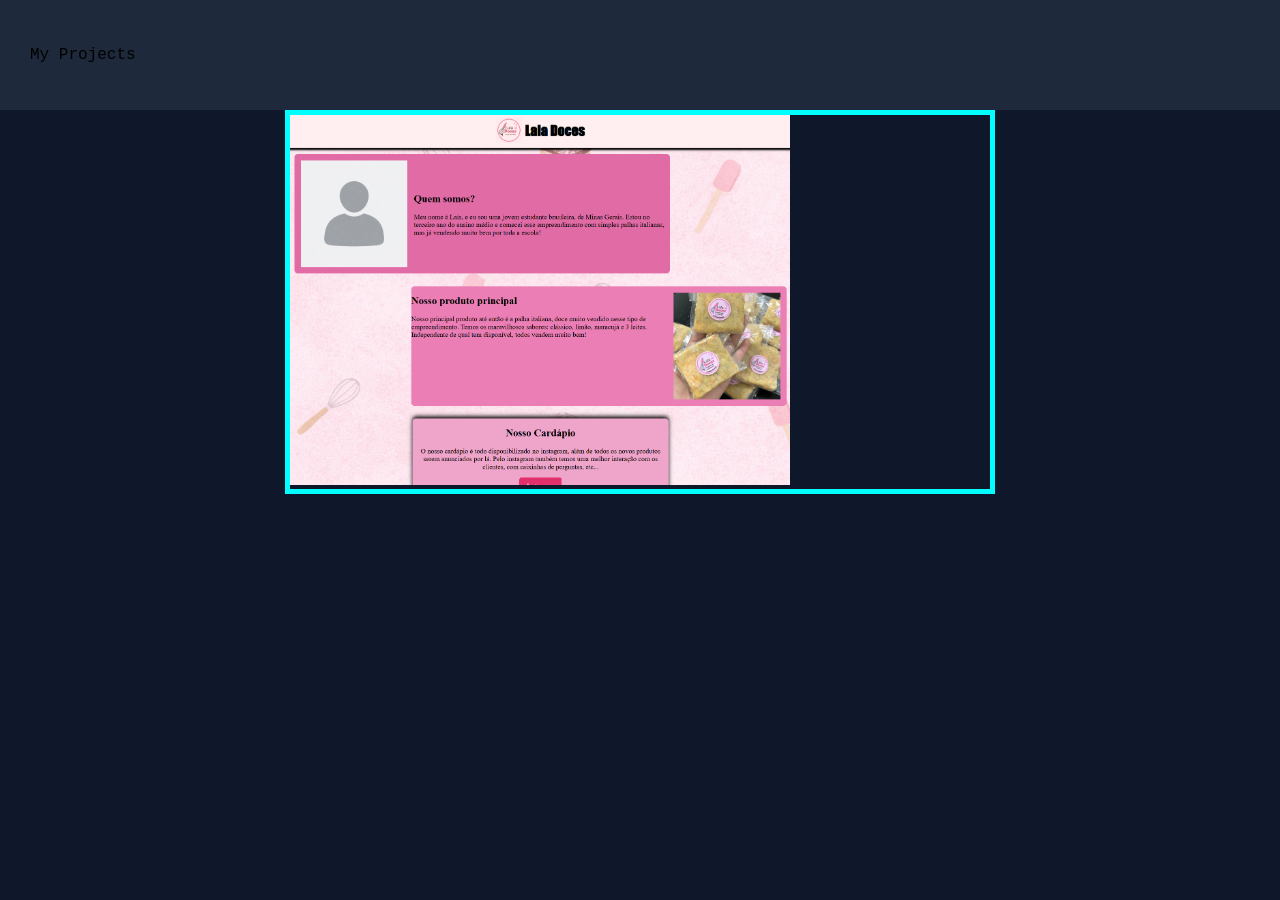
==== projects/index.html @ 5ab9f126 "I started adding the projects page." ====
<!DOCTYPE html>
<html lang="en">
<head>
    <meta charset="UTF-8">
    <meta name="viewport" content="width=device-width, initial-scale=1.0">
    <title>Projects</title>
    <link rel="stylesheet" href="styles.css">
</head>
<body>
    <div class="header">
        <p>My Projects</p>
    </div>
    <!-- Projects -->
    <div class="projects">
        <div class="landingpage">
            <img class="lalalanding" alt="Landing Page Photo" src="../images/landingpagelala.png">
        </div>
    </div>
</body>
</html>
---- projects/styles.css ----
body{
    margin: 0px;
    background-color: #0f172a;
}
/* Header */
.header{
    background-color: #1e293b;
    padding: 30px;
    display: flex;
    font-family: "Courier New", monospace;
}
/* Projects */
.landingpage{
    max-width: 700px;
    border: 5px solid cyan;
    margin-left: auto;
    margin-right: auto;
}
.lalalanding{
    height: auto;
    width: 500px;
}
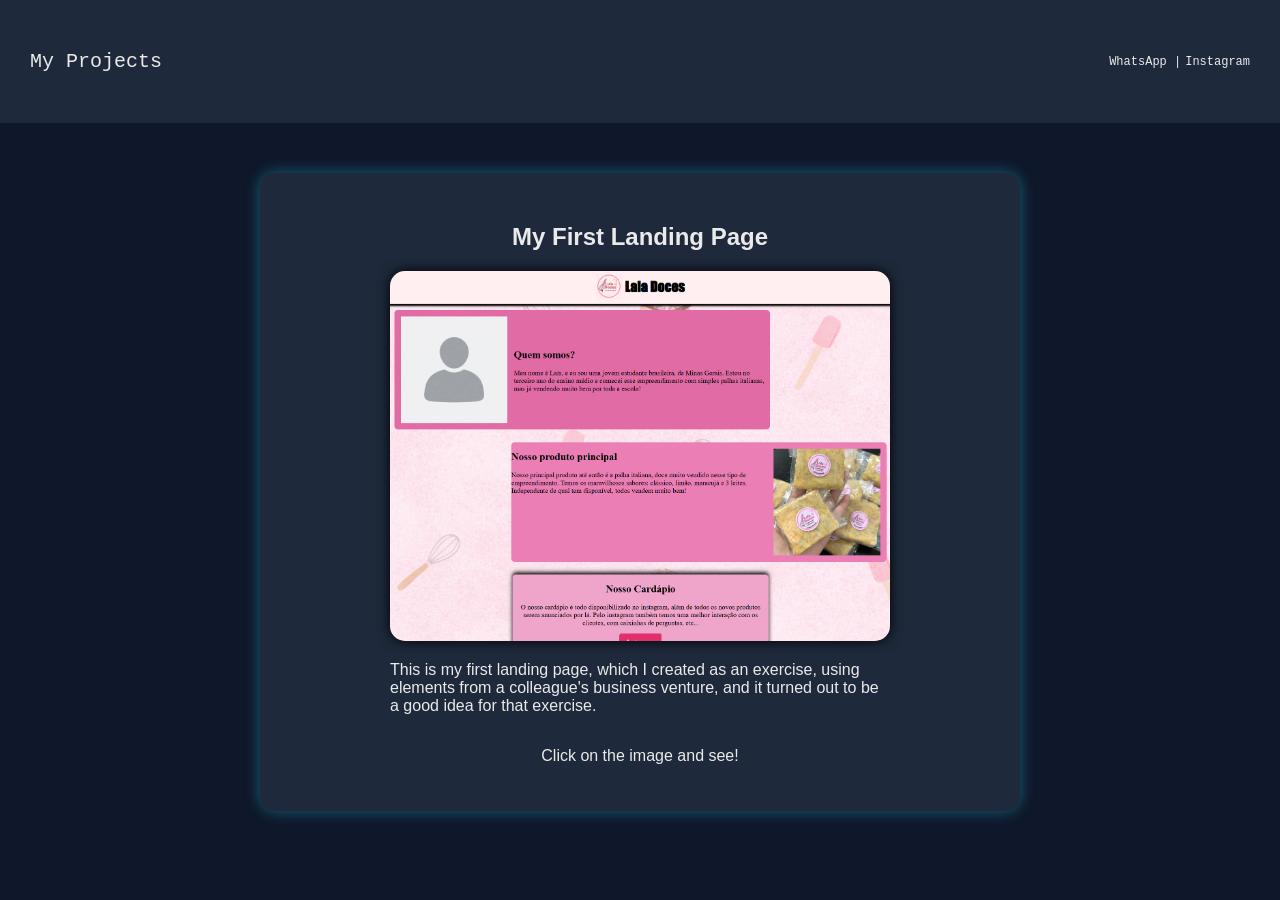
==== commit 735a45d2: "I improved the new page and added a few things. I added a project to the new "projects" page and sty" ====
--- a/projects/index.html
+++ b/projects/index.html
@@ -9,11 +9,26 @@
 <body>
     <div class="header">
         <p>My Projects</p>
+        <a class="whats" target="_blank" rel="noreferrer" href="https://wa.me/553193349400">WhatsApp |</a>
+        <a class="insta" target="_blank" rel="noreferrer" href="https://www.instagram.com/matheusferr2?igsh=MXhxN3h4N3FkemVsbg==">Instagram</a>
     </div>
     <!-- Projects -->
     <div class="projects">
         <div class="landingpage">
-            <img class="lalalanding" alt="Landing Page Photo" src="../images/landingpagelala.png">
+            <div class="landingpagetitle">
+                <h2>My First Landing Page</h2>
+            </div>
+            <div class="landingpageimg">
+                <a target="_blank" rel="noreferrer" href="https://matheus-developer07.github.io/landing-page.exercise/">
+                    <img class="lalalanding" alt="Landing Page Photo" src="../images/landingpagelala.png">
+                </a>
+            </div>
+            <div class="landingpagetitle">
+                <p class="landingpagetxt">This is my first landing page, which I created as an exercise, using elements from a colleague's business venture, and it turned out to be a good idea for that exercise.</p>
+            </div>
+            <div class="landingpagetitle">
+                <p>Click on the image and see!</p>
+            </div>
         </div>
     </div>
 </body>
--- a/projects/styles.css
+++ b/projects/styles.css
@@ -8,15 +8,50 @@
     padding: 30px;
     display: flex;
     font-family: "Courier New", monospace;
+    color: rgb(235, 234, 234);
+    font-size: 20px;
+    align-items: center;
+}
+.whats{
+    text-decoration: none;
+    color: rgb(235, 234, 234);
+    font-size: 12px;
+    margin-left: auto;
+}
+.insta{
+    text-decoration: none;
+    color: rgb(235, 234, 234);
+    font-size: 12px;
+    margin-left: 4px;
 }
 /* Projects */
 .landingpage{
     max-width: 700px;
-    border: 5px solid cyan;
     margin-left: auto;
     margin-right: auto;
+    box-shadow: 0px 0px 15px rgba(34, 211, 238, 0.4);
+    margin-top: 50px;
+    padding: 30px;
+    border-radius: 15px;
+    font-family: Verdana, sans-serif;
+    background-color: #1e293b;
 }
 .lalalanding{
     height: auto;
     width: 500px;
+    border-radius: 15px;
+    box-shadow: 0px 0px 13px black;
+}
+.landingpageimg{
+    display: flex;
+    justify-content: center;
+}
+.landingpagetitle{
+    display: flex;
+    justify-content: center;
+    color: rgb(235, 234, 234);
+}
+.landingpagetxt{
+    color: rgb(235, 234, 234);
+    max-width: 500px;
 }
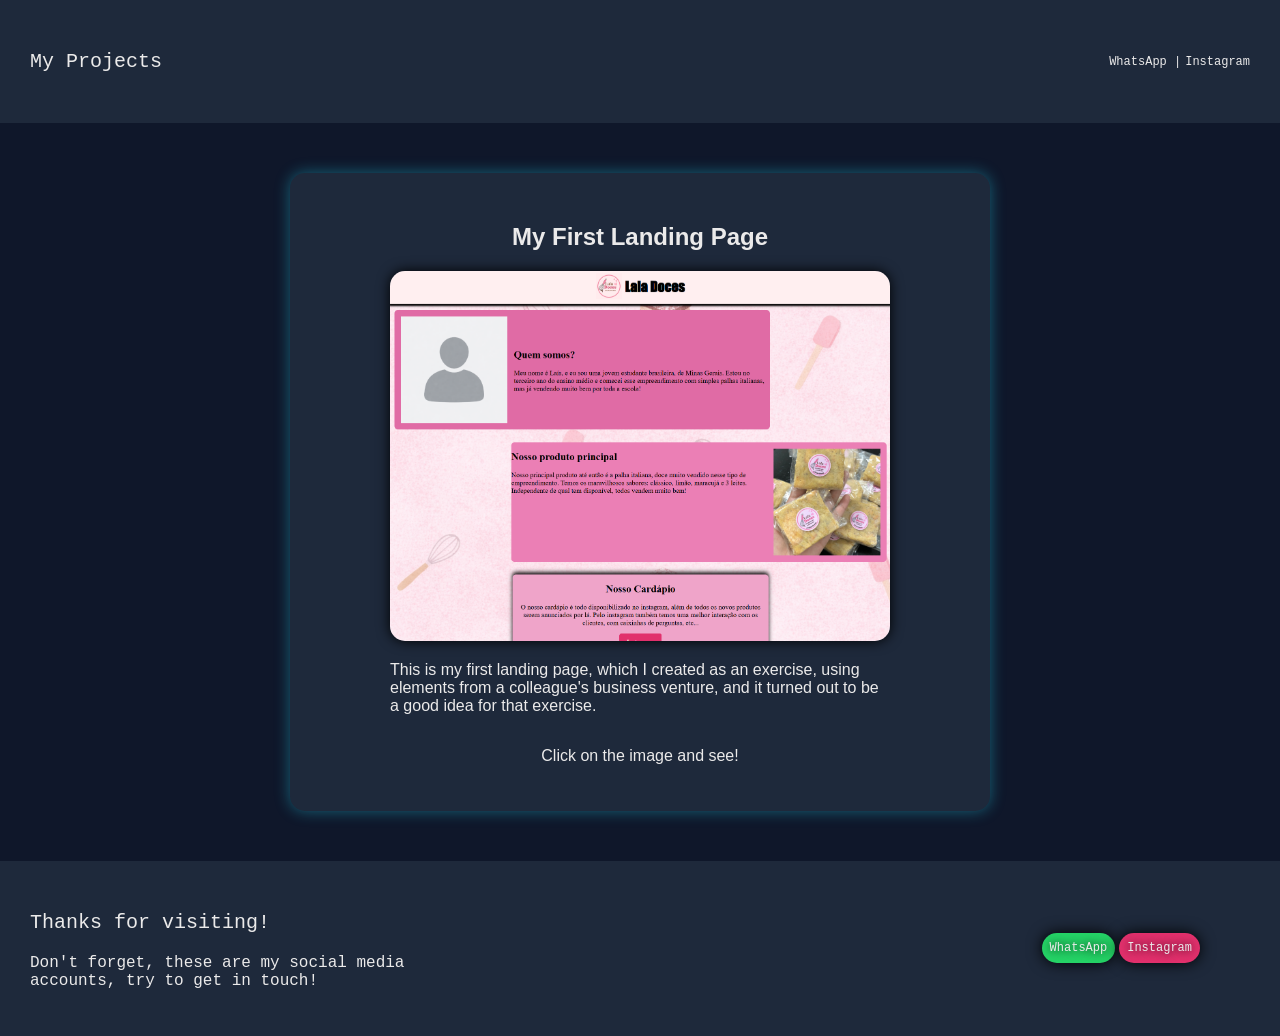
==== commit e811c51c: "I add a baseboard in projects page" ====
--- a/projects/index.html
+++ b/projects/index.html
@@ -31,5 +31,16 @@
             </div>
         </div>
     </div>
+    <!-- Baseboard -->
+    <div class="baseboard">
+        <div class="baseboardtxt">
+            <p class="baseboardtitle">Thanks for visiting!</p>
+            <p>Don't forget, these are my social media accounts, try to get in touch!</p>
+        </div>
+        <div class="baseboardlinks">
+            <a class="whats" target="_blank" rel="noreferrer" href="https://wa.me/553193349400"> WhatsApp</a>
+            <a class="insta" target="_blank" rel="noreferrer" href="https://www.instagram.com/matheusferr2?igsh=MXhxN3h4N3FkemVsbg==">Instagram</a>
+        </div>
+     </div>
 </body>
 </html>
--- a/projects/styles.css
+++ b/projects/styles.css
@@ -1,3 +1,6 @@
+*{
+    box-sizing: border-box;
+}
 body{
     margin: 0px;
     background-color: #0f172a;
@@ -27,6 +30,7 @@
 /* Projects */
 .landingpage{
     max-width: 700px;
+    width: 90%;
     margin-left: auto;
     margin-right: auto;
     box-shadow: 0px 0px 15px rgba(34, 211, 238, 0.4);
@@ -37,14 +41,16 @@
     background-color: #1e293b;
 }
 .lalalanding{
+    width: 100%;
     height: auto;
-    width: 500px;
     border-radius: 15px;
     box-shadow: 0px 0px 13px black;
 }
 .landingpageimg{
-    display: flex;
-    justify-content: center;
+    max-width: 500px;
+    height: auto;
+    margin-left: auto;
+    margin-right: auto;
 }
 .landingpagetitle{
     display: flex;
@@ -54,4 +60,41 @@
 .landingpagetxt{
     color: rgb(235, 234, 234);
     max-width: 500px;
+}
+/* Baseboard */
+.baseboard{
+    display: flex;
+    align-items: center;
+    background-color: #1e293b;
+    color: rgb(235, 234, 234);
+    padding: 30px;
+    font-family: "Courier New", monospace;
+    margin-top: 50px;
+}
+.baseboardtitle{
+    font-size: 20px;
+}
+.baseboard p{
+    max-width: 400px;
+}
+.baseboardlinks{
+    max-width: 200px;
+    margin-left: auto;
+    margin-right: 50px;
+    display: flex;
+    flex: 1;
+}
+.baseboardlinks .whats{
+    background-color: #25D366;
+    padding: 8px;
+    border-radius: 15px;
+    box-shadow: 0px 0px 15px black;
+    text-shadow: 0px 0px 10px black;
+}
+.baseboardlinks .insta{
+    background-color: #E1306C;
+    padding: 8px;
+    border-radius: 15px;
+    box-shadow: 0px 0px 15px black;
+    text-shadow: 0px 0px 10px black;
 }
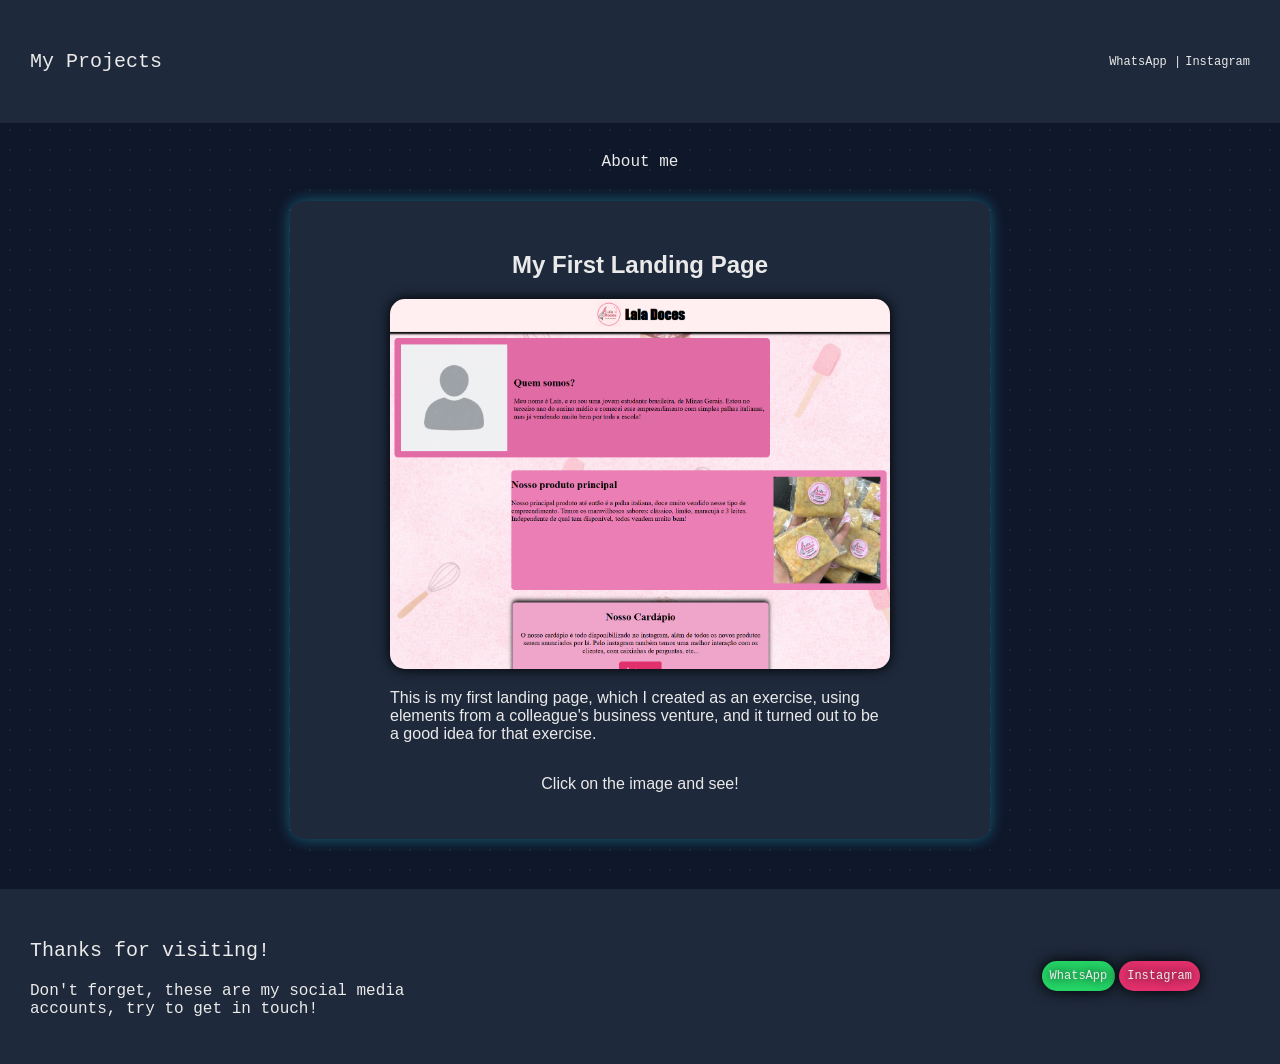
==== commit cce1267c: "I changed the design a bit, created an 'about me' page with a similar design and a new photo." ====
--- a/projects/index.html
+++ b/projects/index.html
@@ -7,10 +7,15 @@
     <link rel="stylesheet" href="styles.css">
 </head>
 <body>
+    <!-- Header -->
     <div class="header">
         <p>My Projects</p>
         <a class="whats" target="_blank" rel="noreferrer" href="https://wa.me/553193349400">WhatsApp |</a>
         <a class="insta" target="_blank" rel="noreferrer" href="https://www.instagram.com/matheusferr2?igsh=MXhxN3h4N3FkemVsbg==">Instagram</a>
+    </div>
+    <!-- All links -->
+    <div class="alllinks">
+        <a class="project" href="../aboutme/index.html">About me</a>
     </div>
     <!-- Projects -->
     <div class="projects">
--- a/projects/styles.css
+++ b/projects/styles.css
@@ -4,6 +4,8 @@
 body{
     margin: 0px;
     background-color: #0f172a;
+    background-image: radial-gradient(rgba(255,255,255,0.05) 1px, transparent 1px);
+    background-size: 20px 20px;
 }
 /* Header */
 .header{
@@ -27,6 +29,20 @@
     font-size: 12px;
     margin-left: 4px;
 }
+/* All links */
+.alllinks{
+    font-family: "Courier New", monospace;
+    max-width: 600px;
+    margin-left: auto;
+    margin-right: auto;
+    margin-top: 30px;
+    display: flex;
+    justify-content: center;
+}
+.alllinks a{
+    text-decoration: none;
+    color: rgb(235, 234, 234);
+}
 /* Projects */
 .landingpage{
     max-width: 700px;
@@ -34,7 +50,7 @@
     margin-left: auto;
     margin-right: auto;
     box-shadow: 0px 0px 15px rgba(34, 211, 238, 0.4);
-    margin-top: 50px;
+    margin-top: 30px;
     padding: 30px;
     border-radius: 15px;
     font-family: Verdana, sans-serif;
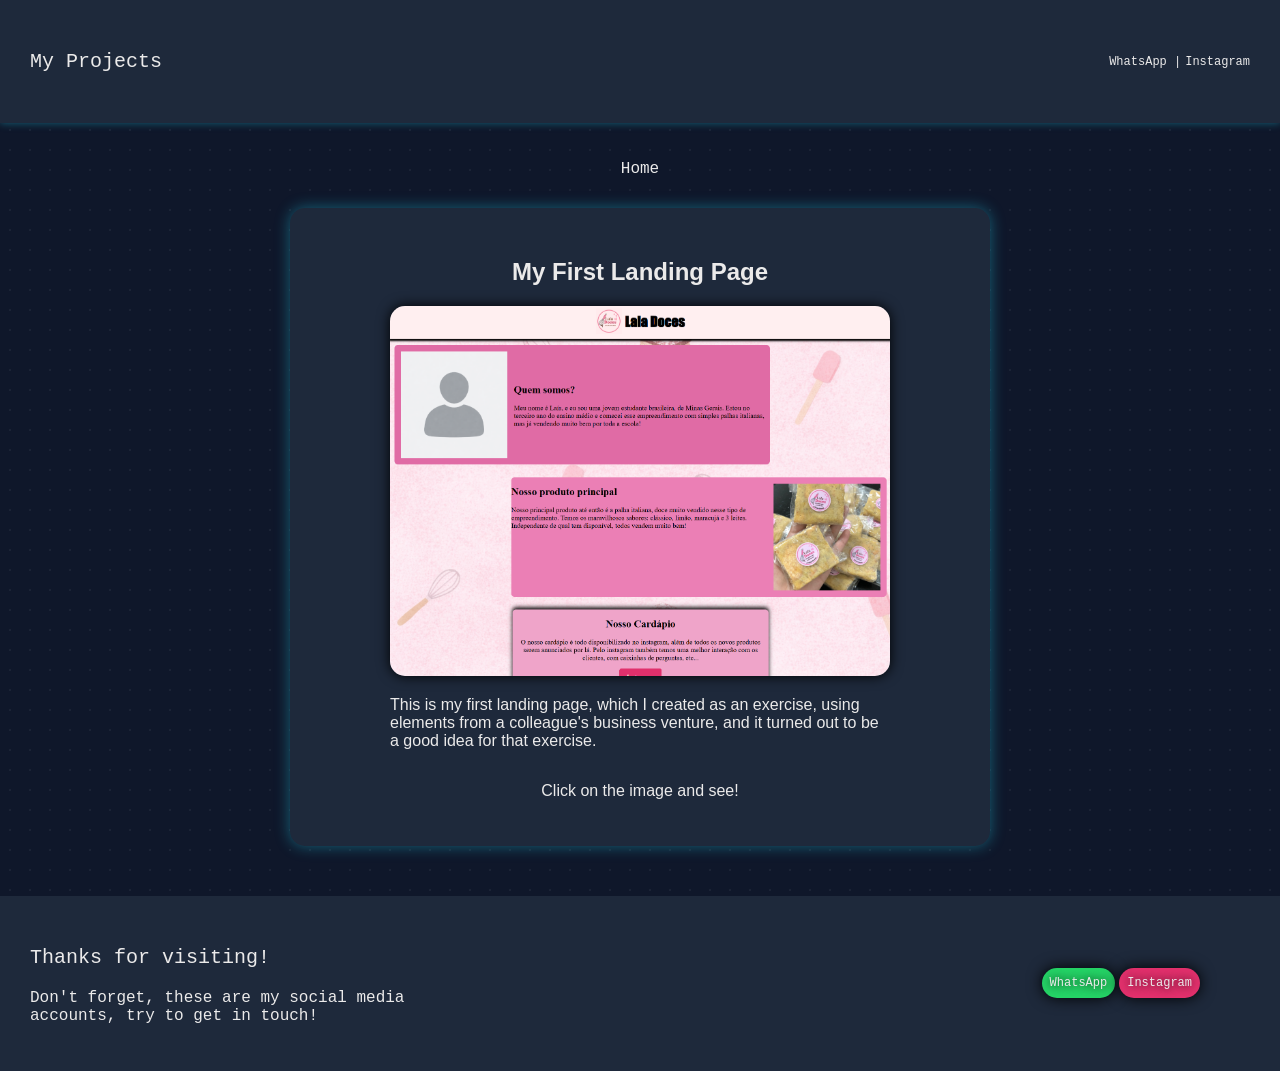
==== commit af70110d: "I added the 'about me' page to the homepage, and I added the 'floating' header to all pages." ====
--- a/projects/index.html
+++ b/projects/index.html
@@ -15,7 +15,7 @@
     </div>
     <!-- All links -->
     <div class="alllinks">
-        <a class="project" href="../aboutme/index.html">About me</a>
+        <a class="project" href="../index.html">Home</a>
     </div>
     <!-- Projects -->
     <div class="projects">
--- a/projects/styles.css
+++ b/projects/styles.css
@@ -6,6 +6,7 @@
     background-color: #0f172a;
     background-image: radial-gradient(rgba(255,255,255,0.05) 1px, transparent 1px);
     background-size: 20px 20px;
+    padding-top: 130px;
 }
 /* Header */
 .header{
@@ -16,6 +17,12 @@
     color: rgb(235, 234, 234);
     font-size: 20px;
     align-items: center;
+    box-shadow: 0px 0px 8px rgba(34, 211, 238, 0.4);
+
+    position: fixed;
+    top: 0;
+    left: 0;
+    width: 100%;
 }
 .whats{
     text-decoration: none;
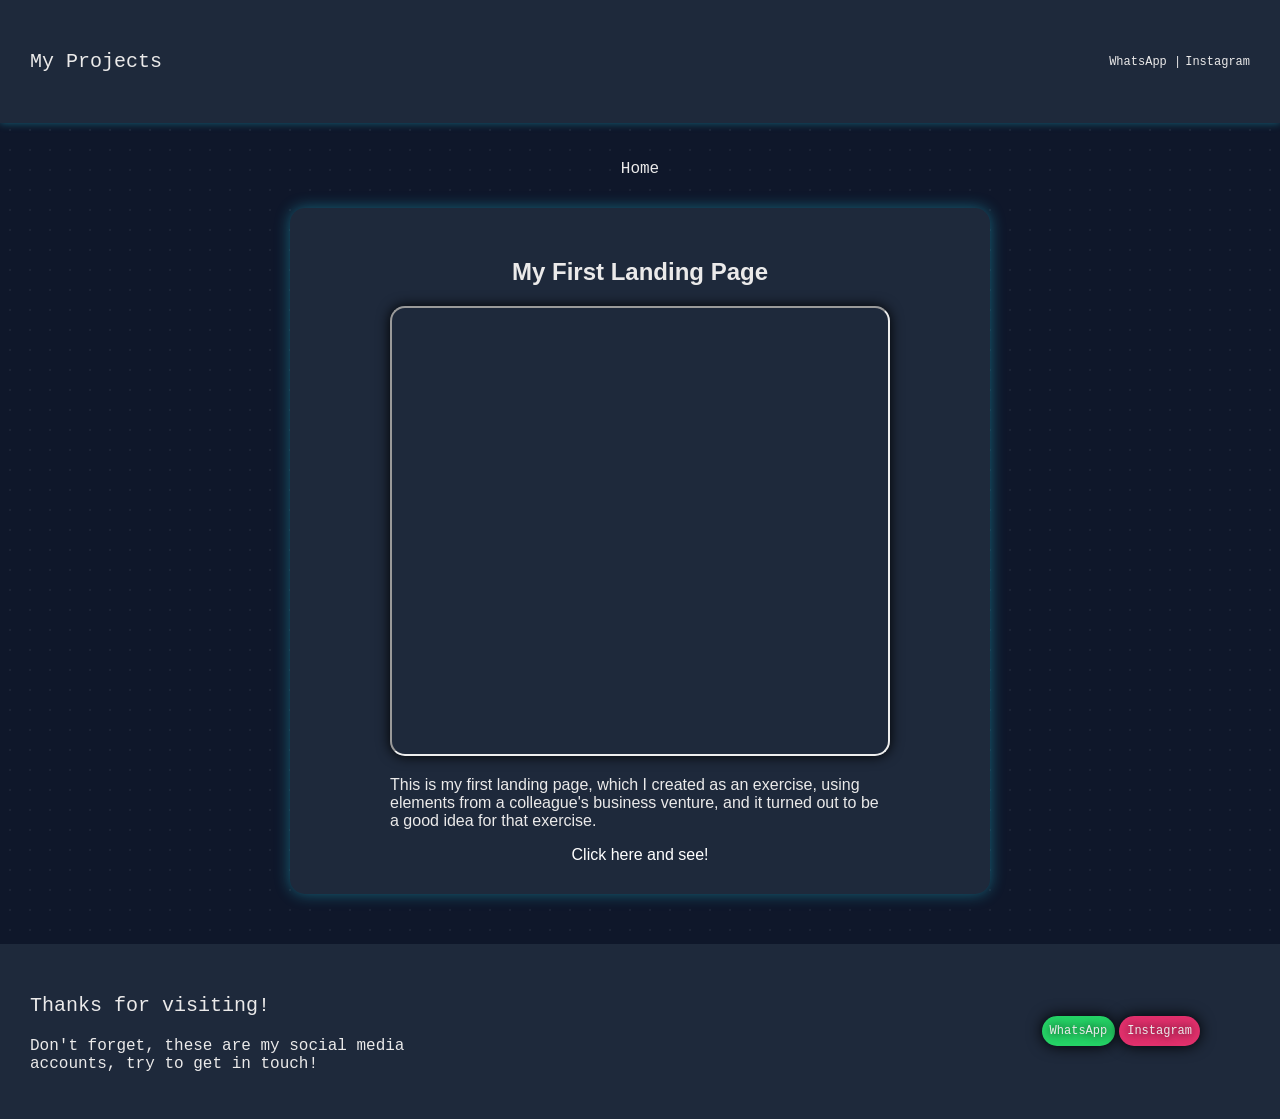
==== commit 1b99a68f: "The iframe worked really well!" ====
--- a/projects/index.html
+++ b/projects/index.html
@@ -20,20 +20,18 @@
     <!-- Projects -->
     <div class="projects">
         <div class="landingpage">
-            <div class="landingpagetitle">
-                <h2>My First Landing Page</h2>
-            </div>
-            <div class="landingpageimg">
-                <a target="_blank" rel="noreferrer" href="https://matheus-developer07.github.io/landing-page.exercise/">
-                    <img class="lalalanding" alt="Landing Page Photo" src="../images/landingpagelala.png">
-                </a>
-            </div>
-            <div class="landingpagetitle">
-                <p class="landingpagetxt">This is my first landing page, which I created as an exercise, using elements from a colleague's business venture, and it turned out to be a good idea for that exercise.</p>
-            </div>
-            <div class="landingpagetitle">
-                <p>Click on the image and see!</p>
-            </div>
+        <div class="landingpagetitle">
+            <h2>My First Landing Page</h2>
+        </div>
+        <div class="landingpageimg">
+                <iframe class="lalalanding" src="https://matheus-developer07.github.io/landing-page.exercise/"></iframe>
+        </div>
+        <div class="landingpagetitle">
+            <p class="landingpagetxt">This is my first landing page, which I created as an exercise, using elements from a colleague's business venture, and it turned out to be a good idea for that exercise.</p>
+        </div>
+        <div class="landingpagetitle">
+            <a href="https://matheus-developer07.github.io/landing-page.exercise/" target="_blank">Click here and see!</a>
+        </div>
         </div>
     </div>
     <!-- Baseboard -->
--- a/projects/styles.css
+++ b/projects/styles.css
@@ -30,11 +30,21 @@
     font-size: 12px;
     margin-left: auto;
 }
+.whats:hover{
+    color: rgb(105, 104, 104);
+}
 .insta{
     text-decoration: none;
     color: rgb(235, 234, 234);
     font-size: 12px;
     margin-left: 4px;
+}
+.insta:hover{
+    color: rgb(105, 104, 104);
+}
+.dontKnow{
+    color: rgb(235, 234, 234);
+    font-size: 12px;
 }
 /* All links */
 .alllinks{
@@ -49,6 +59,9 @@
 .alllinks a{
     text-decoration: none;
     color: rgb(235, 234, 234);
+}
+.alllinks a:hover{
+    color: rgb(105, 104, 104);
 }
 /* Projects */
 .landingpage{
@@ -65,7 +78,7 @@
 }
 .lalalanding{
     width: 100%;
-    height: auto;
+    height: 50vh;
     border-radius: 15px;
     box-shadow: 0px 0px 13px black;
 }
@@ -79,6 +92,10 @@
     display: flex;
     justify-content: center;
     color: rgb(235, 234, 234);
+}
+.landingpagetitle a{
+    text-decoration: none;
+    color: white;
 }
 .landingpagetxt{
     color: rgb(235, 234, 234);
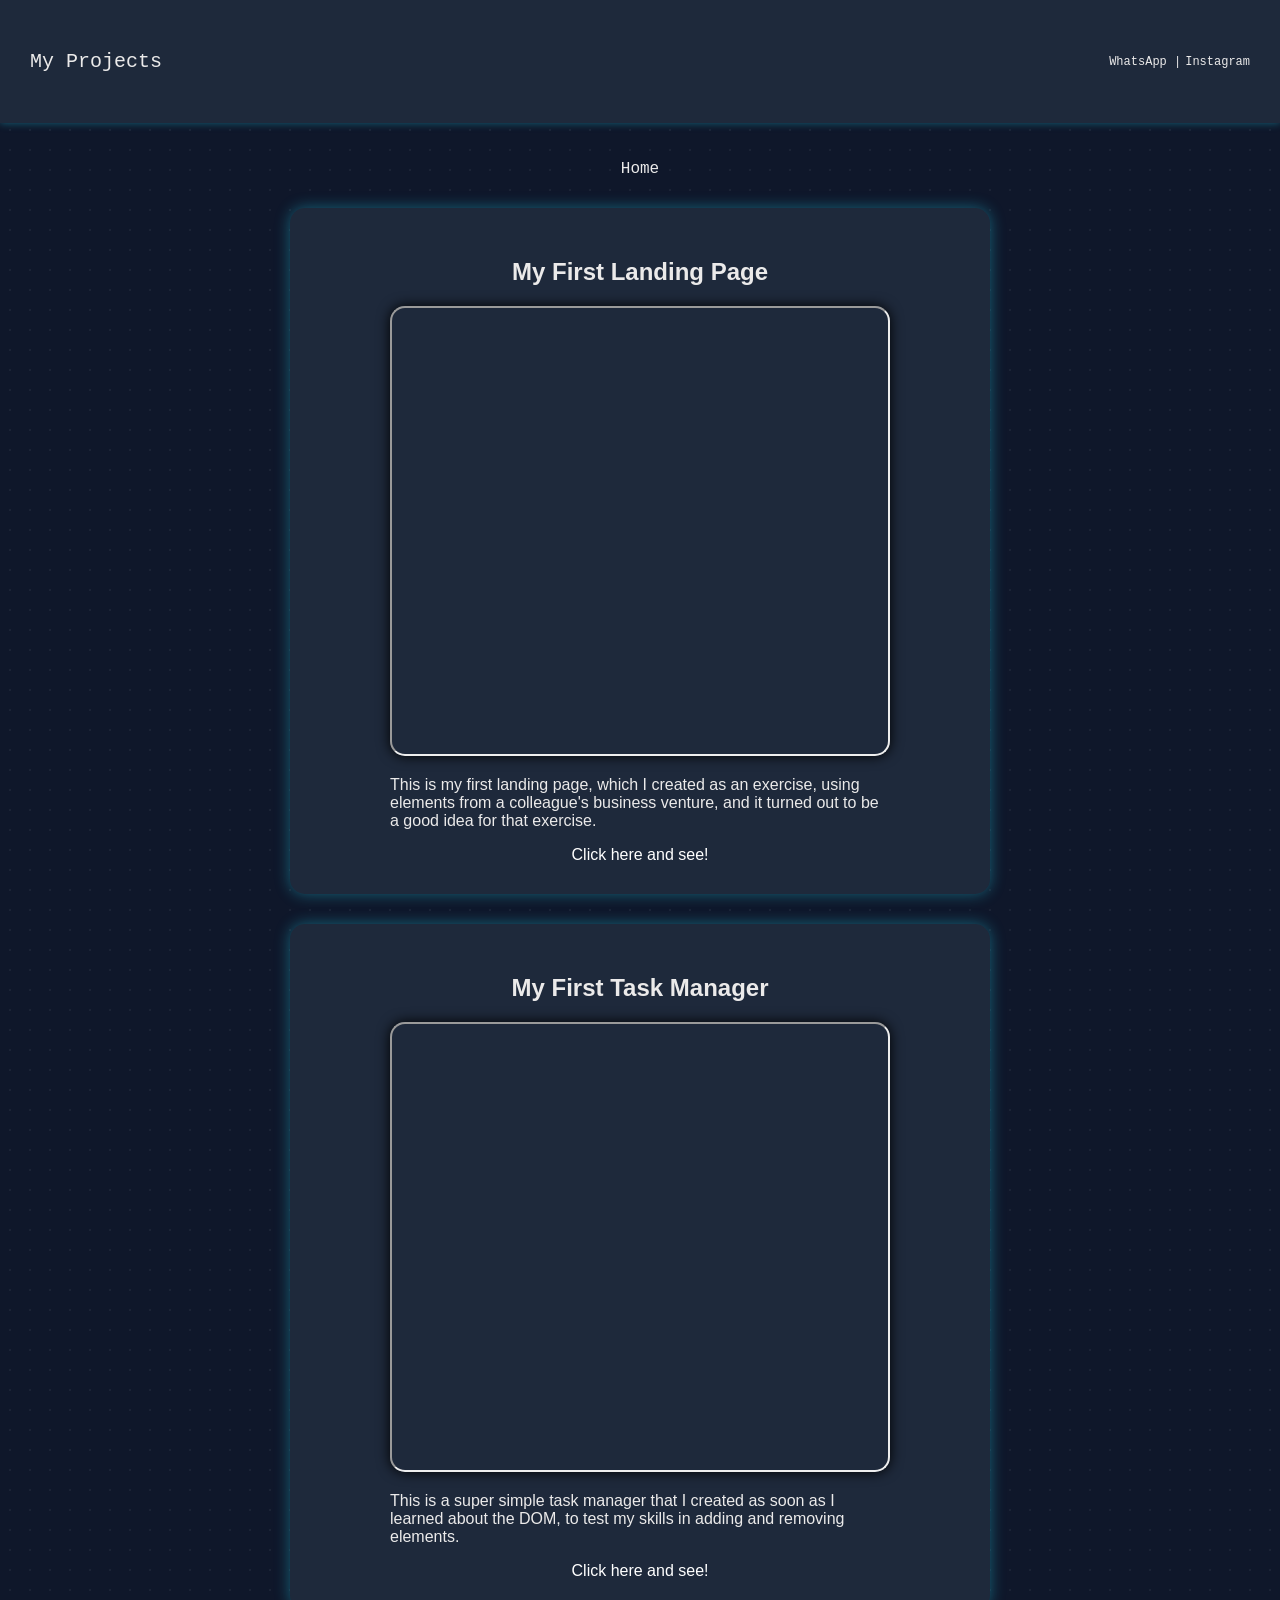
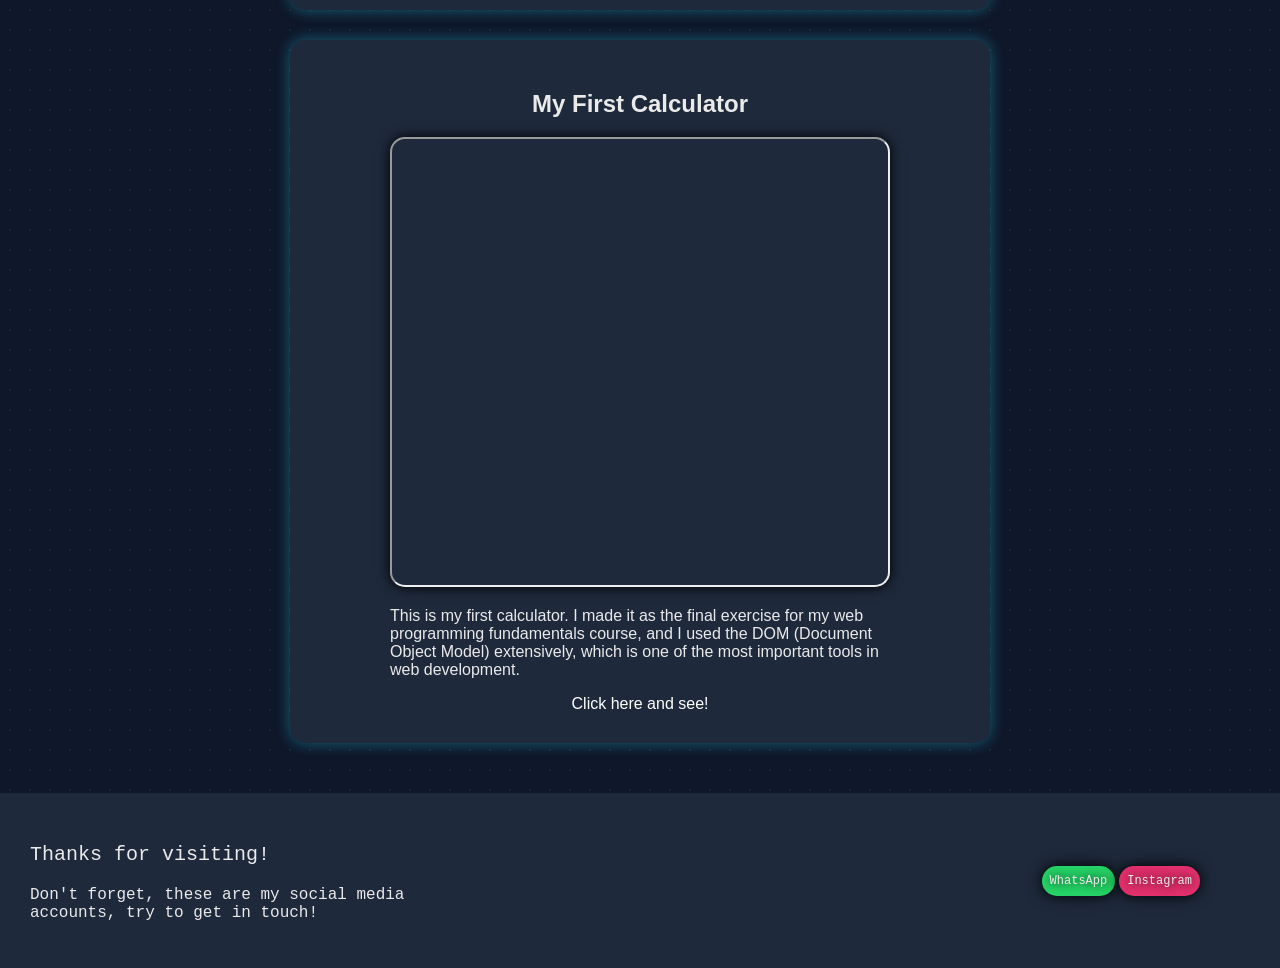
==== commit e22e6905: "I added more projects" ====
--- a/projects/index.html
+++ b/projects/index.html
@@ -33,6 +33,34 @@
             <a href="https://matheus-developer07.github.io/landing-page.exercise/" target="_blank">Click here and see!</a>
         </div>
         </div>
+        <div class="landingpage">
+        <div class="landingpagetitle">
+            <h2>My First Task Manager</h2>
+        </div>
+        <div class="landingpageimg">
+                <iframe class="lalalanding" src="https://matheus-developer07.github.io/task-manager/"></iframe>
+        </div>
+        <div class="landingpagetitle">
+            <p class="landingpagetxt">This is a super simple task manager that I created as soon as I learned about the DOM, to test my skills in adding and removing elements.</p>
+        </div>
+        <div class="landingpagetitle">
+            <a href="https://matheus-developer07.github.io/task-manager/" target="_blank">Click here and see!</a>
+        </div>
+        </div>
+        <div class="landingpage">
+        <div class="landingpagetitle">
+            <h2>My First Calculator</h2>
+        </div>
+        <div class="landingpageimg">
+                <iframe class="lalalanding" src="https://matheus-developer07.github.io/Calculator/"></iframe>
+        </div>
+        <div class="landingpagetitle">
+            <p class="landingpagetxt">This is my first calculator. I made it as the final exercise for my web programming fundamentals course, and I used the DOM (Document Object Model) extensively, which is one of the most important tools in web development.</p>
+        </div>
+        <div class="landingpagetitle">
+            <a href="https://matheus-developer07.github.io/Calculator/" target="_blank">Click here and see!</a>
+        </div>
+        </div>
     </div>
     <!-- Baseboard -->
     <div class="baseboard">
